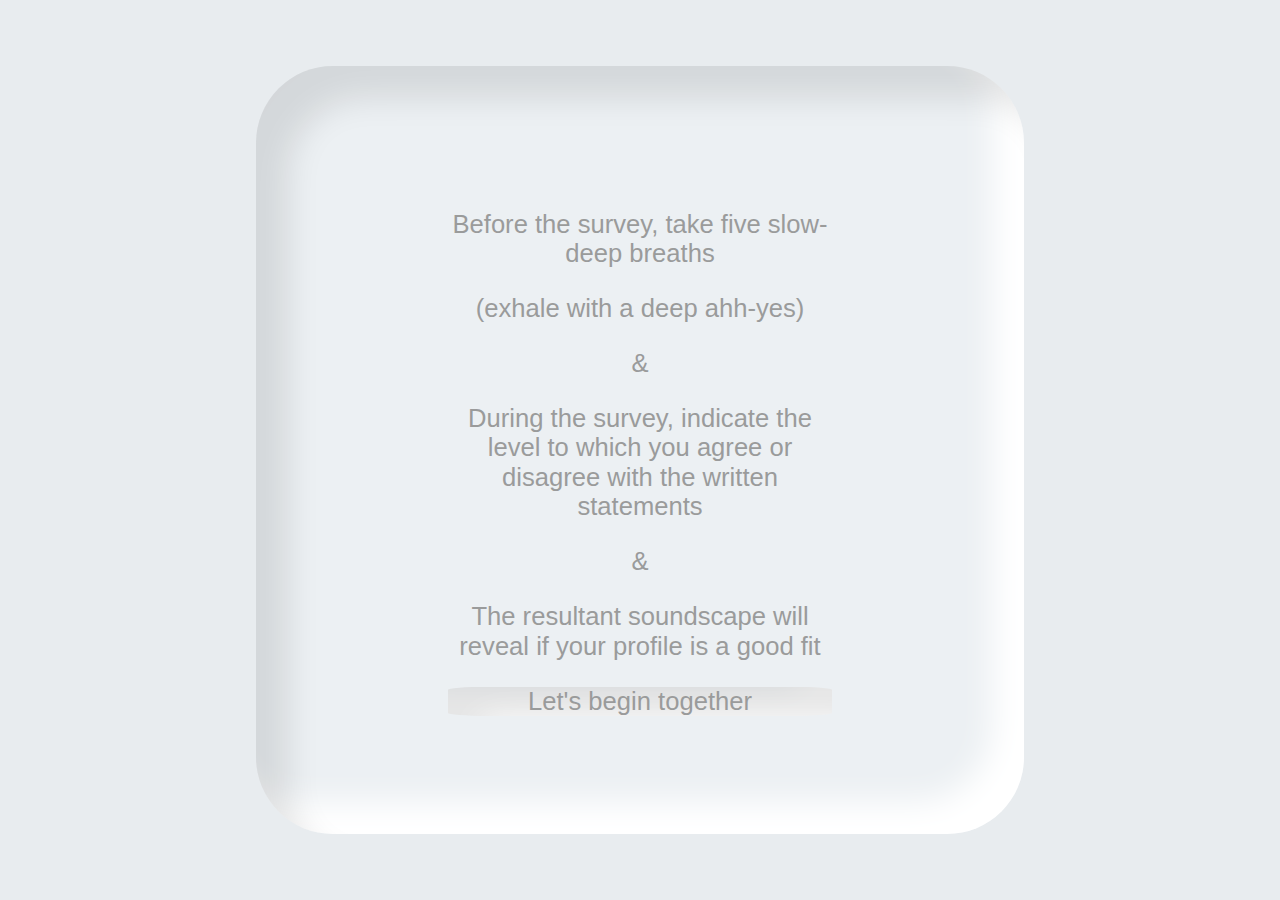
==== instructions.html @ 3dc967e7 "basic" ====
<!DOCTYPE html>
<html lang="en">
<head>
    <meta charset="UTF-8">
    <title>Instructions</title>

    <link rel="stylesheet" href="normalize.css">
    <link rel="stylesheet" href="styles_instructions.css">
</head>
<body>
<div class="box">
    <div class="text">
        <p>Before the survey, take five slow-deep breaths</p>
        <p>(exhale with a deep ahh-yes)</p>
        <p>&</p>
        <p>During the survey, indicate the level to which you agree or disagree with the written statements</p>
        <p>&</p>
        <p>The resultant soundscape will reveal if your profile is a good fit</p>
        <div class="link">
            <a href="questions.html">Let's begin together</a>
        </div>
    </div>
</div>
</body>
</html>
---- styles_instructions.css ----
body {
  background-color: #e8ecef;
}

.box {
  aspect-ratio: 1/1;
  width: 60%;
  position: absolute;
  top: 50%;
  left: 50%;
  transform: translate(-50%, -50%);
  border-radius: 10%;
  box-shadow: inset 2.5vw 2.5vw 2.5vw 0 rgba(0, 0, 0, 0.1), inset -2.5vw -2.5vw 2.5vw 0 white;
  background-color: #ecf0f3;
}
.box .text {
  position: absolute;
  top: 50%;
  left: 50%;
  transform: translate(-50%, -50%);
  text-align: center;
  font-size: 2vw;
  font-family: "Open Sans", sans-serif;
  color: #9a9b9b;
}
.box .text .link {
  border-radius: 10%;
  box-shadow: inset 2.5vw 2.5vw 2.5vw 0 rgba(0, 0, 0, 0.1), inset -2.5vw -2.5vw 2.5vw 0 white;
}
.box .text .link a {
  text-decoration: none;
  color: #9a9b9b;
}

/*# sourceMappingURL=styles_instructions.css.map */
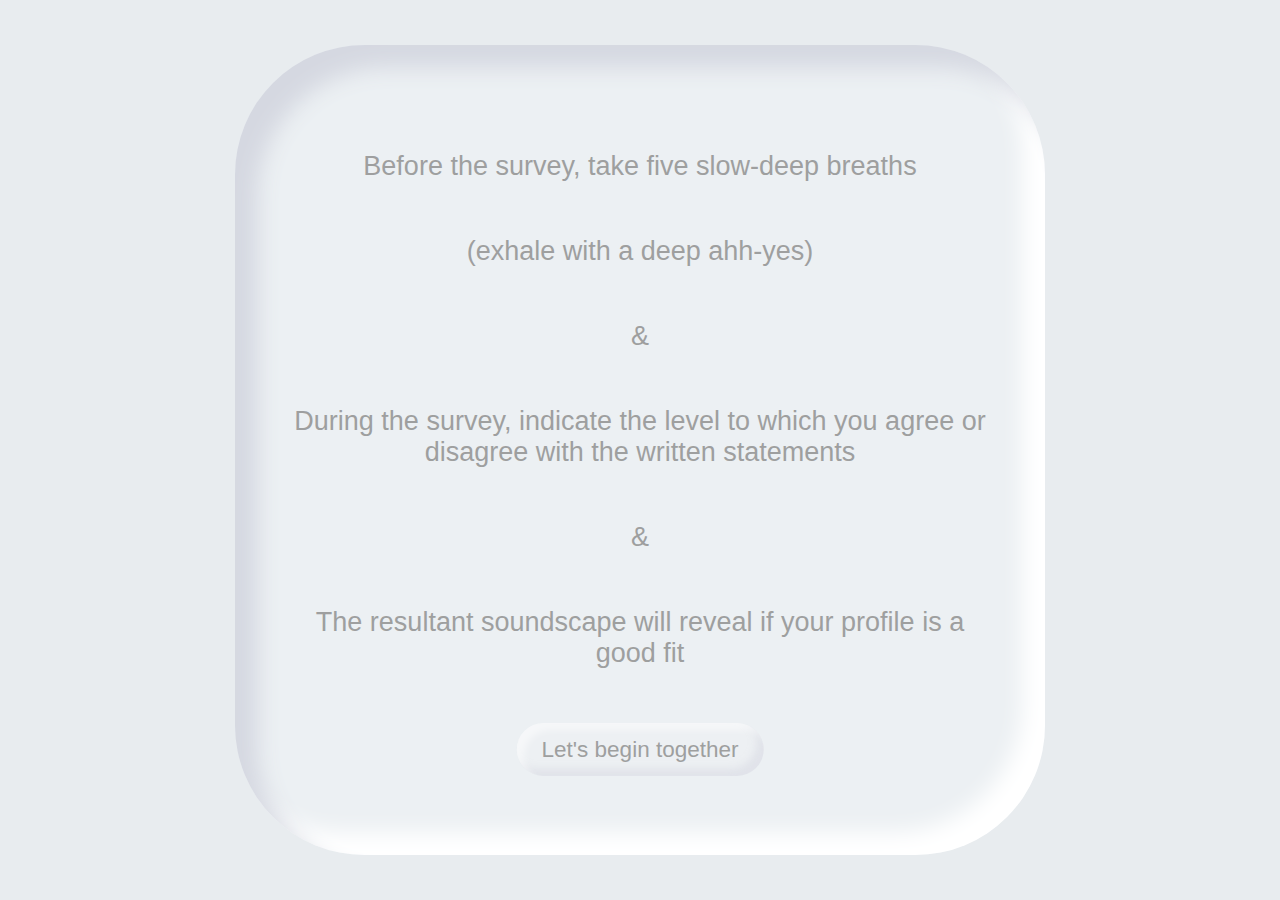
==== commit 0651899d: "instruction page done" ====
--- a/instructions.html
+++ b/instructions.html
@@ -16,9 +16,7 @@
         <p>During the survey, indicate the level to which you agree or disagree with the written statements</p>
         <p>&</p>
         <p>The resultant soundscape will reveal if your profile is a good fit</p>
-        <div class="link">
-            <a href="questions.html">Let's begin together</a>
-        </div>
+        <a href="questions.html">Let's begin together</a>
     </div>
 </div>
 </body>
--- a/styles_instructions.css
+++ b/styles_instructions.css
@@ -4,32 +4,52 @@
 
 .box {
   aspect-ratio: 1/1;
-  width: 60%;
+  width: calc(min(100vw, 100vh) * 0.9);
   position: absolute;
   top: 50%;
   left: 50%;
   transform: translate(-50%, -50%);
-  border-radius: 10%;
-  box-shadow: inset 2.5vw 2.5vw 2.5vw 0 rgba(0, 0, 0, 0.1), inset -2.5vw -2.5vw 2.5vw 0 white;
+  border-radius: 16%;
+  box-shadow: inset calc(min(100vw, 100vh) * 0.025) calc(min(100vw, 100vh) * 0.025) calc(min(100vw, 100vh) * 0.025) 0 #d5d8e1, inset calc(min(100vw, 100vh) * -0.025) calc(min(100vw, 100vh) * -0.025) calc(min(100vw, 100vh) * 0.025) 0 #ffffff;
   background-color: #ecf0f3;
 }
 .box .text {
+  width: 86%;
   position: absolute;
   top: 50%;
   left: 50%;
   transform: translate(-50%, -50%);
   text-align: center;
-  font-size: 2vw;
+  font-size: calc(min(100vw, 100vh) * 0.03);
   font-family: "Open Sans", sans-serif;
-  color: #9a9b9b;
+  color: #9e9f9f;
 }
-.box .text .link {
-  border-radius: 10%;
-  box-shadow: inset 2.5vw 2.5vw 2.5vw 0 rgba(0, 0, 0, 0.1), inset -2.5vw -2.5vw 2.5vw 0 white;
+.box .text p {
+  margin-bottom: calc(min(100vw, 100vh) * 0.06);
 }
-.box .text .link a {
+.box .text a {
+  -webkit-appearance: button;
+  -moz-appearance: button;
+  appearance: menulist-button;
+  width: 29%;
+  padding: calc(min(100vw, 100vh) * 0.015) calc(min(100vw, 100vh) * 0.025);
+  display: inline-block;
+  cursor: pointer;
   text-decoration: none;
-  color: #9a9b9b;
+  text-align: center;
+  font-size: calc(min(100vw, 100vh) * 0.025);
+  font-family: "Open Sans", sans-serif;
+  color: #9e9f9f;
+  border: none;
+  border-radius: calc(min(100vw, 100vh) * 10);
+  box-shadow: inset calc(min(100vw, 100vh) * 0.008) calc(min(100vw, 100vh) * 0.008) calc(min(100vw, 100vh) * 0.008) 0 rgba(255, 255, 255, 0.5), inset calc(min(100vw, 100vh) * -0.008) calc(min(100vw, 100vh) * -0.008) calc(min(100vw, 100vh) * 0.008) 0 rgba(213, 216, 225, 0.5);
+  background-color: #edf0f3;
+}
+.box .text a:hover {
+  box-shadow: inset calc(min(100vw, 100vh) * 0.008) calc(min(100vw, 100vh) * 0.008) calc(min(100vw, 100vh) * 0.008) 0 #ffffff, inset calc(min(100vw, 100vh) * -0.008) calc(min(100vw, 100vh) * -0.008) calc(min(100vw, 100vh) * 0.008) 0 #d5d8e1;
+}
+.box .text a:active {
+  box-shadow: inset calc(min(100vw, 100vh) * 0.008) calc(min(100vw, 100vh) * 0.008) calc(min(100vw, 100vh) * 0.008) 0 #d5d8e1, inset calc(min(100vw, 100vh) * -0.008) calc(min(100vw, 100vh) * -0.008) calc(min(100vw, 100vh) * 0.008) 0 #ffffff;
 }
 
 /*# sourceMappingURL=styles_instructions.css.map */
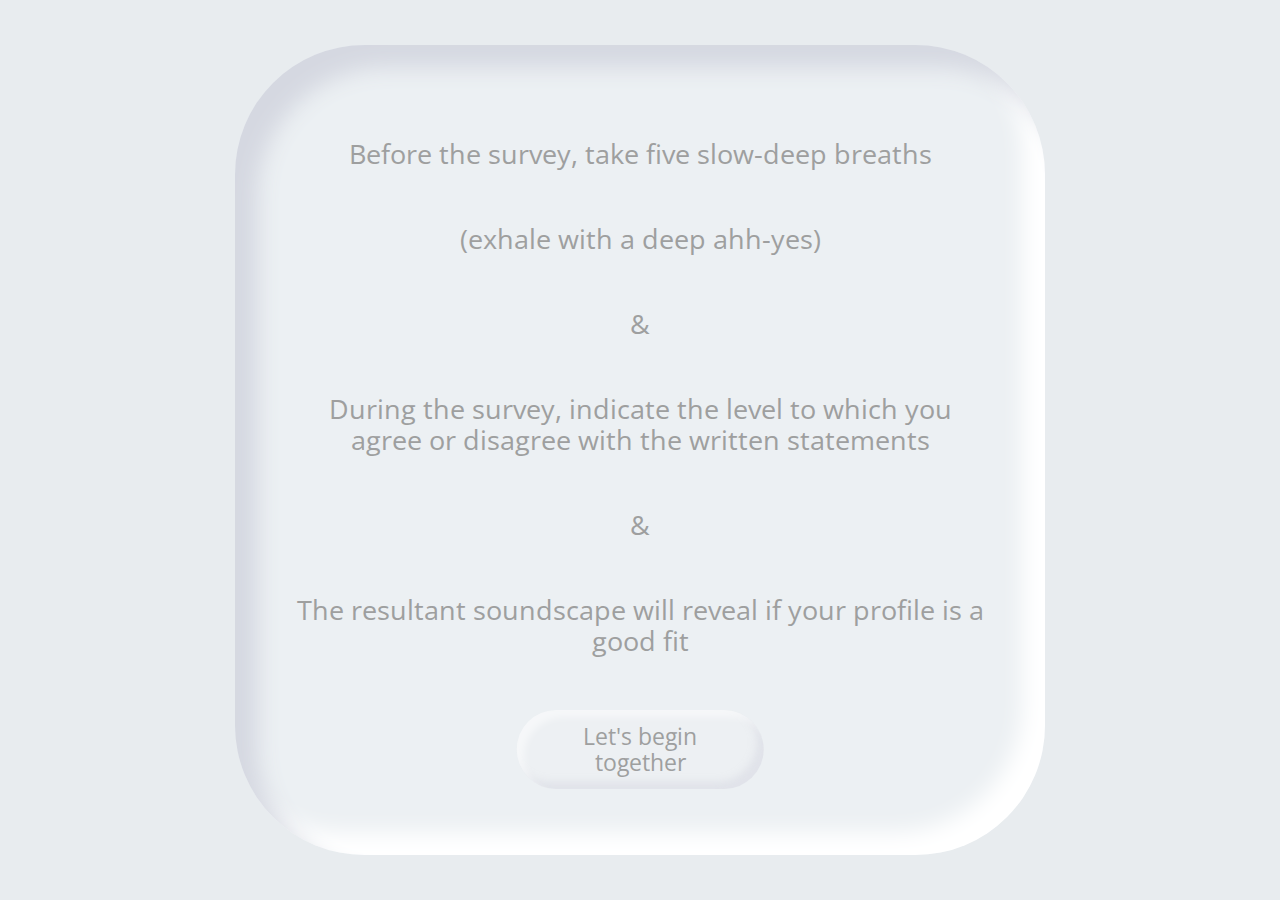
==== commit 72792573: "questions styling" ====
--- a/instructions.html
+++ b/instructions.html
@@ -6,6 +6,10 @@
 
     <link rel="stylesheet" href="normalize.css">
     <link rel="stylesheet" href="styles_instructions.css">
+
+    <link rel="preconnect" href="https://fonts.googleapis.com">
+    <link rel="preconnect" href="https://fonts.gstatic.com" crossorigin>
+    <link href="https://fonts.googleapis.com/css2?family=Open+Sans:wght@300&display=swap" rel="stylesheet">
 </head>
 <body>
 <div class="box">
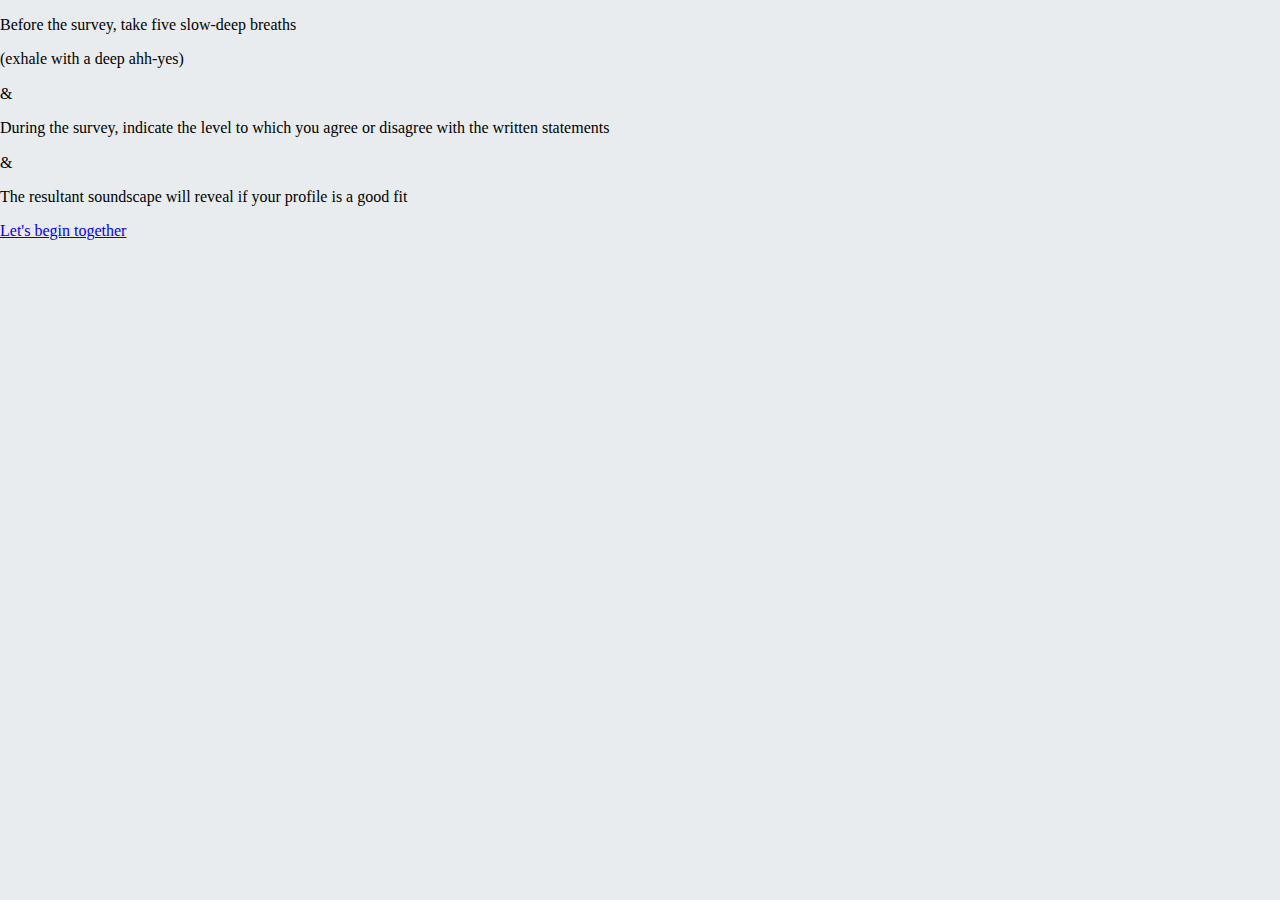
==== commit 97e6bd35: "sync" ====
--- a/instructions.html
+++ b/instructions.html
@@ -5,7 +5,7 @@
     <title>Instructions</title>
 
     <link rel="stylesheet" href="normalize.css">
-    <link rel="stylesheet" href="styles_instructions.css">
+    <link rel="stylesheet" href="styles.css">
 
     <link rel="preconnect" href="https://fonts.googleapis.com">
     <link rel="preconnect" href="https://fonts.gstatic.com" crossorigin>
@@ -24,4 +24,4 @@
     </div>
 </div>
 </body>
-</html>+</html>
--- a/styles.css
+++ b/styles.css
@@ -0,0 +1,129 @@
+body {
+  background-color: #e8ecef;
+}
+
+.slide .box {
+  aspect-ratio: 1/1;
+  width: calc(min(100vw, 100vh) * 0.9);
+  position: absolute;
+  top: 50%;
+  left: 50%;
+  transform: translate(-50%, -50%);
+  border-radius: 16%;
+  box-shadow: inset calc(min(100vw, 100vh) * 0.025) calc(min(100vw, 100vh) * 0.025) calc(min(100vw, 100vh) * 0.025) 0 #d5d8e1, inset calc(min(100vw, 100vh) * -0.025) calc(min(100vw, 100vh) * -0.025) calc(min(100vw, 100vh) * 0.025) 0 #ffffff;
+  background-color: #ecf0f3;
+}
+.slide .box .text {
+  width: 86%;
+  position: absolute;
+  top: 50%;
+  left: 50%;
+  transform: translate(-50%, -50%);
+  text-align: center;
+  font-size: calc(min(100vw, 100vh) * 0.03);
+  font-family: "Open Sans", sans-serif;
+  color: #9e9f9f;
+}
+.slide .box .text p {
+  margin-bottom: calc(min(100vw, 100vh) * 0.06);
+}
+.slide .box .text a {
+  -webkit-appearance: button;
+  -moz-appearance: button;
+  appearance: menulist-button;
+  width: 29%;
+  padding: calc(min(100vw, 100vh) * 0.015) calc(min(100vw, 100vh) * 0.025);
+  display: inline-block;
+  cursor: pointer;
+  text-decoration: none;
+  text-align: center;
+  font-size: calc(min(100vw, 100vh) * 0.025);
+  font-weight: bold;
+  font-family: "Open Sans", sans-serif;
+  color: #9e9f9f;
+  border: none;
+  border-radius: calc(min(100vw, 100vh) * 10);
+  box-shadow: inset calc(min(100vw, 100vh) * 0.008) calc(min(100vw, 100vh) * 0.008) calc(min(100vw, 100vh) * 0.008) 0 rgba(255, 255, 255, 0.5), inset calc(min(100vw, 100vh) * -0.008) calc(min(100vw, 100vh) * -0.008) calc(min(100vw, 100vh) * 0.008) 0 rgba(213, 216, 225, 0.5);
+  background-color: #edf0f3;
+}
+.slide .box .text a:hover {
+  box-shadow: inset calc(min(100vw, 100vh) * 0.008) calc(min(100vw, 100vh) * 0.008) calc(min(100vw, 100vh) * 0.008) 0 #ffffff, inset calc(min(100vw, 100vh) * -0.008) calc(min(100vw, 100vh) * -0.008) calc(min(100vw, 100vh) * 0.008) 0 #d5d8e1;
+}
+.slide .box .text a:active {
+  box-shadow: inset calc(min(100vw, 100vh) * 0.008) calc(min(100vw, 100vh) * 0.008) calc(min(100vw, 100vh) * 0.008) 0 #d5d8e1, inset calc(min(100vw, 100vh) * -0.008) calc(min(100vw, 100vh) * -0.008) calc(min(100vw, 100vh) * 0.008) 0 #ffffff;
+}
+.slide .button_fancy {
+  padding: calc(min(100vw, 100vh) * 0.015) calc(min(100vw, 100vh) * 0.025);
+  display: inline-block;
+  cursor: pointer;
+  text-decoration: none;
+  text-align: center;
+  font-size: calc(min(100vw, 100vh) * 0.025);
+  font-weight: bold;
+  font-family: "Open Sans", sans-serif;
+  color: #9e9f9f;
+  border: none;
+  border-radius: calc(min(100vw, 100vh) * 10);
+  box-shadow: inset calc(min(100vw, 100vh) * 0.008) calc(min(100vw, 100vh) * 0.008) calc(min(100vw, 100vh) * 0.008) 0 rgba(255, 255, 255, 0.5), inset calc(min(100vw, 100vh) * -0.008) calc(min(100vw, 100vh) * -0.008) calc(min(100vw, 100vh) * 0.008) 0 rgba(213, 216, 225, 0.5);
+  background-color: #edf0f3;
+}
+.slide .button_fancy:hover {
+  box-shadow: inset calc(min(100vw, 100vh) * 0.008) calc(min(100vw, 100vh) * 0.008) calc(min(100vw, 100vh) * 0.008) 0 #ffffff, inset calc(min(100vw, 100vh) * -0.008) calc(min(100vw, 100vh) * -0.008) calc(min(100vw, 100vh) * 0.008) 0 #d5d8e1;
+}
+.slide .button_fancy:active {
+  box-shadow: inset calc(min(100vw, 100vh) * 0.008) calc(min(100vw, 100vh) * 0.008) calc(min(100vw, 100vh) * 0.008) 0 #d5d8e1, inset calc(min(100vw, 100vh) * -0.008) calc(min(100vw, 100vh) * -0.008) calc(min(100vw, 100vh) * 0.008) 0 #ffffff;
+}
+
+.video {
+  aspect-ratio: 16/9;
+  width: min(80vw, 80vh);
+  margin: 10vw auto 5vw auto;
+}
+.video iframe {
+  width: 100%;
+  height: 100%;
+}
+
+.quiz {
+  background-color: #99b4bc;
+  text-align: center;
+  color: #ffffff;
+  padding-top: 10em;
+  padding-bottom: 10em;
+}
+.quiz .question {
+  font-size: 16pt;
+  font-family: "Open Sans", sans-serif;
+}
+.quiz .options {
+  margin-bottom: 5em;
+  font-size: 12pt;
+  font-family: "Open Sans", sans-serif;
+  display: grid;
+  grid-template-columns: auto 130px 130px 130px 130px 130px auto;
+  grid-template-rows: auto;
+  grid-template-areas: ". r1 r2 r3 r4 r5 .";
+}
+.quiz .options label {
+  margin-top: 0.5em;
+}
+.quiz .options input {
+  margin-top: 0.5em;
+}
+.quiz .options .r1 {
+  grid-area: r1;
+}
+.quiz .options .r2 {
+  grid-area: r2;
+}
+.quiz .options .r3 {
+  grid-area: r3;
+}
+.quiz .options .r4 {
+  grid-area: r4;
+}
+.quiz .options .r5 {
+  grid-area: r5;
+}
+
+/*# sourceMappingURL=styles.css.map */
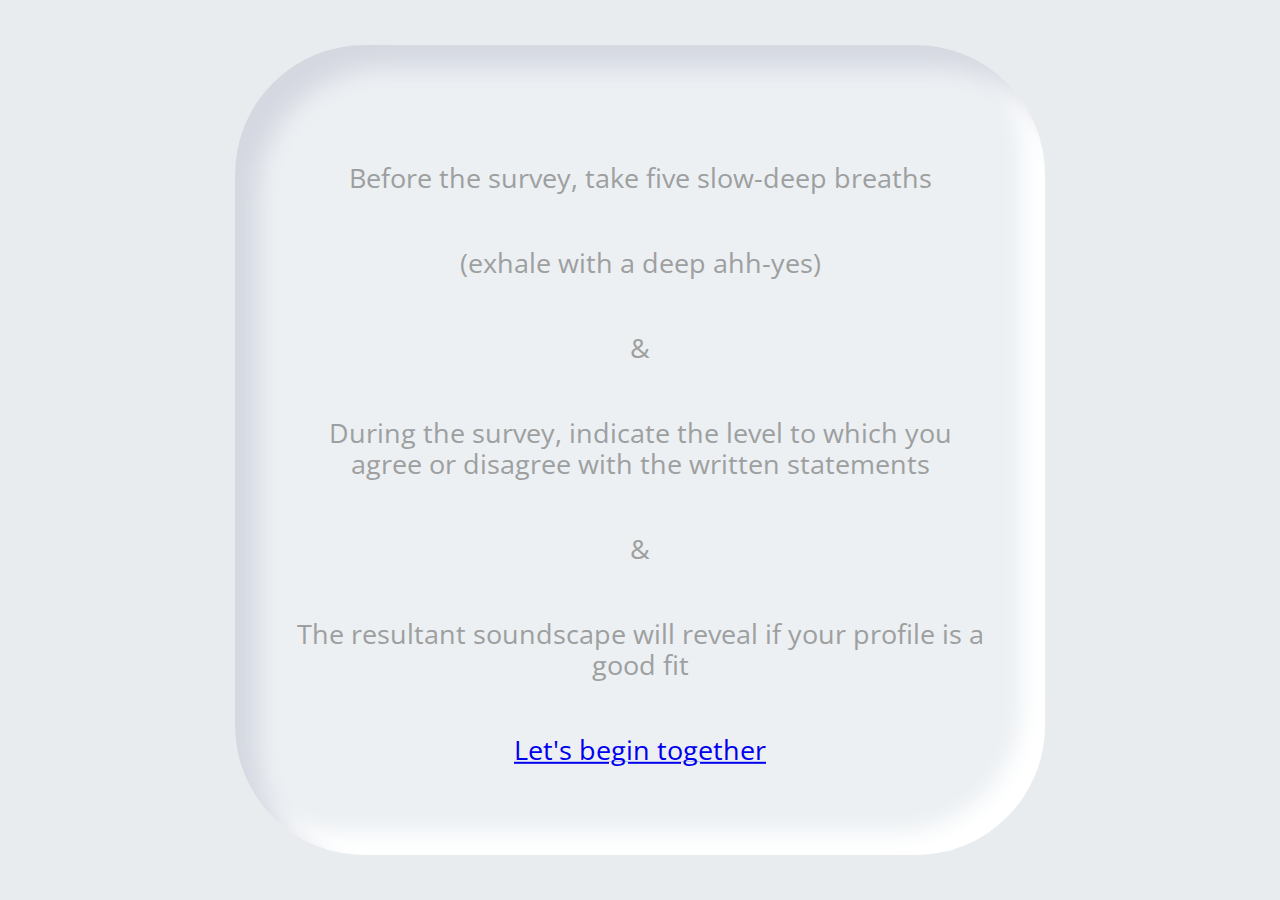
==== commit 266b4193: "matrix working" ====
--- a/instructions.html
+++ b/instructions.html
@@ -12,7 +12,7 @@
     <link href="https://fonts.googleapis.com/css2?family=Open+Sans:wght@300&display=swap" rel="stylesheet">
 </head>
 <body>
-<div class="box">
+<div class="text_box">
     <div class="text">
         <p>Before the survey, take five slow-deep breaths</p>
         <p>(exhale with a deep ahh-yes)</p>
--- a/styles.css
+++ b/styles.css
@@ -2,7 +2,12 @@
   background-color: #e8ecef;
 }
 
-.slide .box {
+::selection {
+  background: rgba(0, 0, 0, 0.25);
+  color: white;
+}
+
+.text_box {
   aspect-ratio: 1/1;
   width: calc(min(100vw, 100vh) * 0.9);
   position: absolute;
@@ -13,7 +18,7 @@
   box-shadow: inset calc(min(100vw, 100vh) * 0.025) calc(min(100vw, 100vh) * 0.025) calc(min(100vw, 100vh) * 0.025) 0 #d5d8e1, inset calc(min(100vw, 100vh) * -0.025) calc(min(100vw, 100vh) * -0.025) calc(min(100vw, 100vh) * 0.025) 0 #ffffff;
   background-color: #ecf0f3;
 }
-.slide .box .text {
+.text_box .text {
   width: 86%;
   position: absolute;
   top: 50%;
@@ -24,14 +29,32 @@
   font-family: "Open Sans", sans-serif;
   color: #9e9f9f;
 }
-.slide .box .text p {
+.text_box .text p {
   margin-bottom: calc(min(100vw, 100vh) * 0.06);
 }
-.slide .box .text a {
+
+.video_box {
+  text-align: center;
+  position: absolute;
+  top: 50%;
+  left: 50%;
+  margin: auto;
+  transform: translateY(-50%) translateX(-50%);
+}
+.video_box .video {
+  aspect-ratio: 16/9;
+  width: min(95vw, 150vh);
+  margin-bottom: 2.5vh;
+}
+.video_box .video iframe {
+  width: 100%;
+  height: 100%;
+}
+
+.button_fancy {
   -webkit-appearance: button;
   -moz-appearance: button;
   appearance: menulist-button;
-  width: 29%;
   padding: calc(min(100vw, 100vh) * 0.015) calc(min(100vw, 100vh) * 0.025);
   display: inline-block;
   cursor: pointer;
@@ -46,42 +69,11 @@
   box-shadow: inset calc(min(100vw, 100vh) * 0.008) calc(min(100vw, 100vh) * 0.008) calc(min(100vw, 100vh) * 0.008) 0 rgba(255, 255, 255, 0.5), inset calc(min(100vw, 100vh) * -0.008) calc(min(100vw, 100vh) * -0.008) calc(min(100vw, 100vh) * 0.008) 0 rgba(213, 216, 225, 0.5);
   background-color: #edf0f3;
 }
-.slide .box .text a:hover {
+.button_fancy:hover {
   box-shadow: inset calc(min(100vw, 100vh) * 0.008) calc(min(100vw, 100vh) * 0.008) calc(min(100vw, 100vh) * 0.008) 0 #ffffff, inset calc(min(100vw, 100vh) * -0.008) calc(min(100vw, 100vh) * -0.008) calc(min(100vw, 100vh) * 0.008) 0 #d5d8e1;
 }
-.slide .box .text a:active {
+.button_fancy:active {
   box-shadow: inset calc(min(100vw, 100vh) * 0.008) calc(min(100vw, 100vh) * 0.008) calc(min(100vw, 100vh) * 0.008) 0 #d5d8e1, inset calc(min(100vw, 100vh) * -0.008) calc(min(100vw, 100vh) * -0.008) calc(min(100vw, 100vh) * 0.008) 0 #ffffff;
-}
-.slide .button_fancy {
-  padding: calc(min(100vw, 100vh) * 0.015) calc(min(100vw, 100vh) * 0.025);
-  display: inline-block;
-  cursor: pointer;
-  text-decoration: none;
-  text-align: center;
-  font-size: calc(min(100vw, 100vh) * 0.025);
-  font-weight: bold;
-  font-family: "Open Sans", sans-serif;
-  color: #9e9f9f;
-  border: none;
-  border-radius: calc(min(100vw, 100vh) * 10);
-  box-shadow: inset calc(min(100vw, 100vh) * 0.008) calc(min(100vw, 100vh) * 0.008) calc(min(100vw, 100vh) * 0.008) 0 rgba(255, 255, 255, 0.5), inset calc(min(100vw, 100vh) * -0.008) calc(min(100vw, 100vh) * -0.008) calc(min(100vw, 100vh) * 0.008) 0 rgba(213, 216, 225, 0.5);
-  background-color: #edf0f3;
-}
-.slide .button_fancy:hover {
-  box-shadow: inset calc(min(100vw, 100vh) * 0.008) calc(min(100vw, 100vh) * 0.008) calc(min(100vw, 100vh) * 0.008) 0 #ffffff, inset calc(min(100vw, 100vh) * -0.008) calc(min(100vw, 100vh) * -0.008) calc(min(100vw, 100vh) * 0.008) 0 #d5d8e1;
-}
-.slide .button_fancy:active {
-  box-shadow: inset calc(min(100vw, 100vh) * 0.008) calc(min(100vw, 100vh) * 0.008) calc(min(100vw, 100vh) * 0.008) 0 #d5d8e1, inset calc(min(100vw, 100vh) * -0.008) calc(min(100vw, 100vh) * -0.008) calc(min(100vw, 100vh) * 0.008) 0 #ffffff;
-}
-
-.video {
-  aspect-ratio: 16/9;
-  width: min(80vw, 80vh);
-  margin: 10vw auto 5vw auto;
-}
-.video iframe {
-  width: 100%;
-  height: 100%;
 }
 
 .quiz {
@@ -110,6 +102,9 @@
 .quiz .options input {
   margin-top: 0.5em;
 }
+.quiz .options audio {
+  position: absolute;
+}
 .quiz .options .r1 {
   grid-area: r1;
 }
